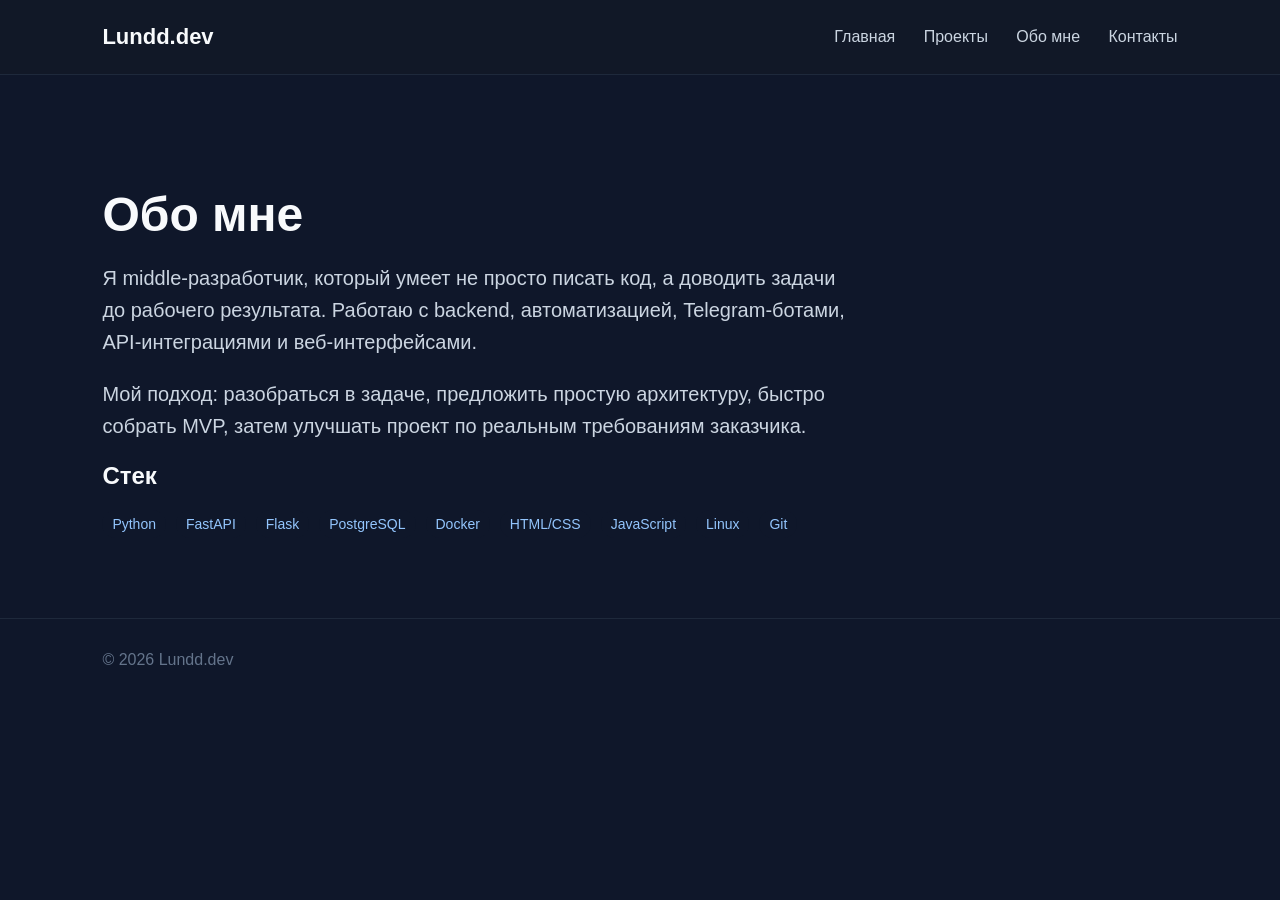
==== about.html @ e4810d10 "My_portfolio" ====
<!DOCTYPE html>
<html lang="ru">
<head>
  <meta charset="UTF-8" />
  <meta name="viewport" content="width=device-width, initial-scale=1.0" />
  <title>Обо мне | Lundd.dev</title>
  <link rel="stylesheet" href="css/style.css" />
</head>
<body>

<header class="header">
  <a href="index.html" class="logo">Lundd.dev</a>

  <nav class="nav">
    <a href="index.html">Главная</a>
    <a href="projects.html">Проекты</a>
    <a href="about.html">Обо мне</a>
    <a href="contacts.html">Контакты</a>
  </nav>
</header>

<main class="section">
  <h1 class="page-title">Обо мне</h1>

  <p class="page-text">
    Я middle-разработчик, который умеет не просто писать код, а доводить задачи до рабочего результата.
    Работаю с backend, автоматизацией, Telegram-ботами, API-интеграциями и веб-интерфейсами.
  </p>

  <p class="page-text">
    Мой подход: разобраться в задаче, предложить простую архитектуру, быстро собрать MVP,
    затем улучшать проект по реальным требованиям заказчика.
  </p>

  <h2>Стек</h2>

  <div class="tags">
    <span class="tag">Python</span>
    <span class="tag">FastAPI</span>
    <span class="tag">Flask</span>
    <span class="tag">PostgreSQL</span>
    <span class="tag">Docker</span>
    <span class="tag">HTML/CSS</span>
    <span class="tag">JavaScript</span>
    <span class="tag">Linux</span>
    <span class="tag">Git</span>
  </div>
</main>

<footer class="footer">
  © 2026 Lundd.dev
</footer>

</body>
</html>
---- css/style.css ----
* {
  box-sizing: border-box;
}

body {
  margin: 0;
  font-family: Arial, sans-serif;
  background: #0f172a;
  color: #f8fafc;
}

a {
  color: inherit;
  text-decoration: none;
}

.header {
  padding: 24px 8%;
  display: flex;
  justify-content: space-between;
  align-items: center;
  background: #111827;
  border-bottom: 1px solid #1e293b;
}

.logo {
  font-size: 22px;
  font-weight: 700;
}

.nav a {
  margin-left: 24px;
  color: #cbd5e1;
}

.nav a:hover {
  color: #38bdf8;
}

.section {
  padding: 80px 8%;
}

.hero {
  min-height: 80vh;
  display: flex;
  flex-direction: column;
  justify-content: center;
}

.hero h1 {
  max-width: 900px;
  font-size: 64px;
  line-height: 1.1;
  margin: 0 0 24px;
}

.hero p {
  max-width: 720px;
  font-size: 22px;
  line-height: 1.6;
  color: #cbd5e1;
}

.btn {
  display: inline-block;
  width: fit-content;
  margin-top: 28px;
  padding: 14px 28px;
  background: #38bdf8;
  color: #020617;
  border-radius: 12px;
  font-weight: 700;
}

.btn.secondary {
  background: transparent;
  color: #38bdf8;
  border: 1px solid #38bdf8;
  margin-left: 12px;
}

.page-title {
  font-size: 48px;
  margin-bottom: 16px;
}

.page-text {
  max-width: 760px;
  color: #cbd5e1;
  font-size: 20px;
  line-height: 1.6;
}

.projects-grid {
  display: grid;
  grid-template-columns: repeat(auto-fit, minmax(320px, 1fr));
  gap: 24px;
  margin-top: 40px;
}

.card {
  background: #1e293b;
  border: 1px solid #334155;
  border-radius: 20px;
  padding: 28px;
  transition: 0.25s;
}

.card:hover {
  transform: translateY(-6px);
  border-color: #38bdf8;
}

.card h3 {
  margin-top: 0;
  font-size: 26px;
}

.card p {
  color: #cbd5e1;
  line-height: 1.6;
}

.tags {
  display: flex;
  gap: 10px;
  flex-wrap: wrap;
  margin-top: 20px;
}

.tag {
  padding: 6px 10px;
  border-radius: 999px;
  background: #0f172a;
  color: #93c5fd;
  font-size: 14px;
}

.project-page {
  max-width: 900px;
  padding: 80px 8%;
}

.project-page h1 {
  font-size: 52px;
}

.project-page h2 {
  margin-top: 48px;
  font-size: 32px;
}

.project-page p,
.project-page li {
  color: #cbd5e1;
  font-size: 19px;
  line-height: 1.7;
}

.footer {
  padding: 32px 8%;
  color: #64748b;
  border-top: 1px solid #1e293b;
}

@media (max-width: 700px) {
  .header {
    flex-direction: column;
    gap: 16px;
  }

  .nav a {
    margin: 0 10px;
  }

  .hero h1 {
    font-size: 42px;
  }

  .hero p {
    font-size: 18px;
  }

  .btn.secondary {
    margin-left: 0;
    margin-top: 12px;
  }
}
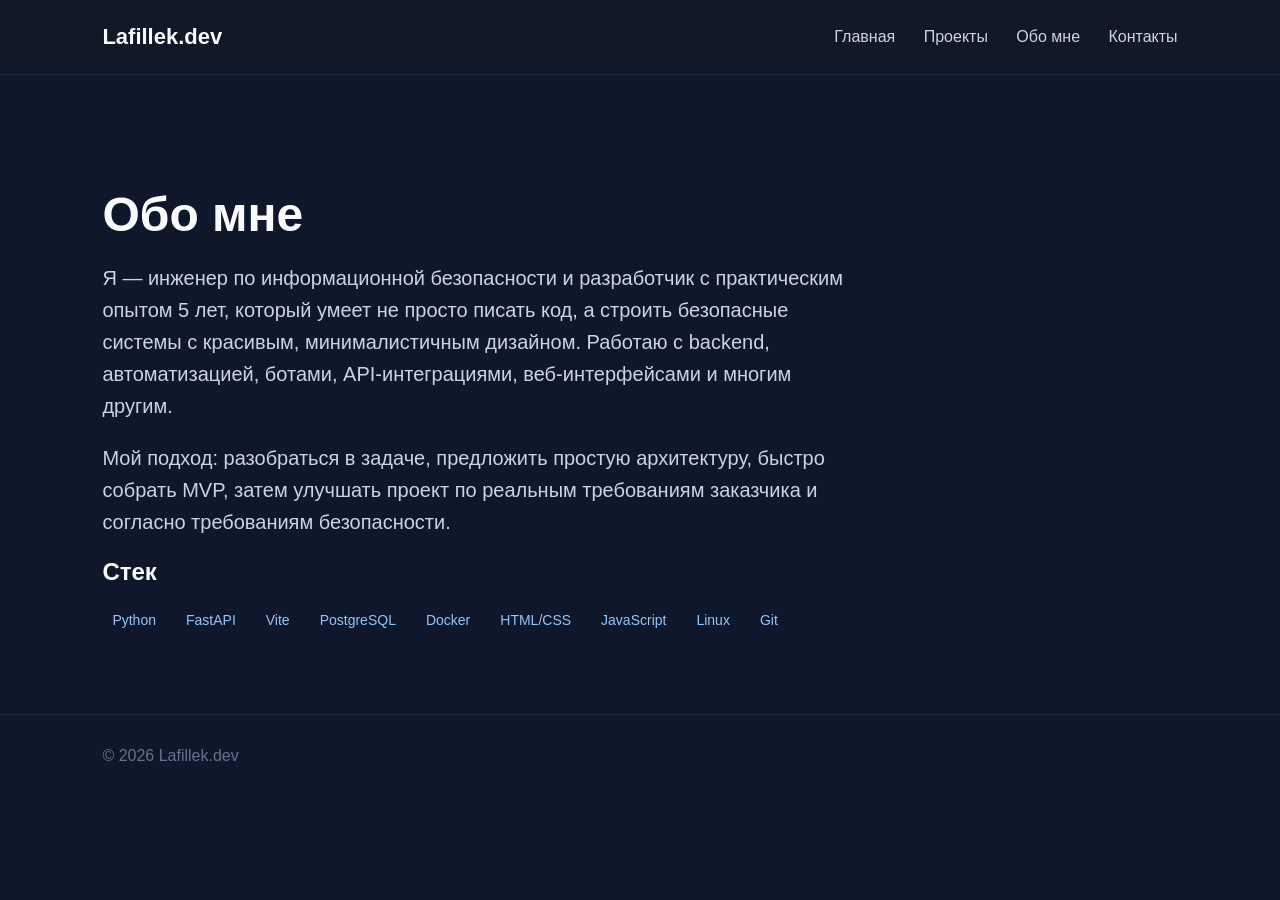
==== commit 31be1661: "Add Telegram parser project page" ====
--- a/about.html
+++ b/about.html
@@ -3,13 +3,13 @@
 <head>
   <meta charset="UTF-8" />
   <meta name="viewport" content="width=device-width, initial-scale=1.0" />
-  <title>Обо мне | Lundd.dev</title>
+  <title>Обо мне </title>
   <link rel="stylesheet" href="css/style.css" />
 </head>
 <body>
 
 <header class="header">
-  <a href="index.html" class="logo">Lundd.dev</a>
+  <a href="index.html" class="logo">Lafillek.dev</a>
 
   <nav class="nav">
     <a href="index.html">Главная</a>
@@ -23,13 +23,14 @@
   <h1 class="page-title">Обо мне</h1>
 
   <p class="page-text">
-    Я middle-разработчик, который умеет не просто писать код, а доводить задачи до рабочего результата.
-    Работаю с backend, автоматизацией, Telegram-ботами, API-интеграциями и веб-интерфейсами.
+    Я — инженер по информационной безопасности и разработчик с практическим опытом 5 лет, 
+    который умеет не просто писать код, а строить безопасные системы с красивым, минималистичным дизайном.
+    Работаю с backend, автоматизацией, ботами, API-интеграциями, веб-интерфейсами и многим другим.
   </p>
 
   <p class="page-text">
     Мой подход: разобраться в задаче, предложить простую архитектуру, быстро собрать MVP,
-    затем улучшать проект по реальным требованиям заказчика.
+    затем улучшать проект по реальным требованиям заказчика и согласно требованиям безопасности.
   </p>
 
   <h2>Стек</h2>
@@ -37,7 +38,7 @@
   <div class="tags">
     <span class="tag">Python</span>
     <span class="tag">FastAPI</span>
-    <span class="tag">Flask</span>
+    <span class="tag">Vite</span>
     <span class="tag">PostgreSQL</span>
     <span class="tag">Docker</span>
     <span class="tag">HTML/CSS</span>
@@ -48,7 +49,7 @@
 </main>
 
 <footer class="footer">
-  © 2026 Lundd.dev
+  © 2026 Lafillek.dev
 </footer>
 
 </body>
